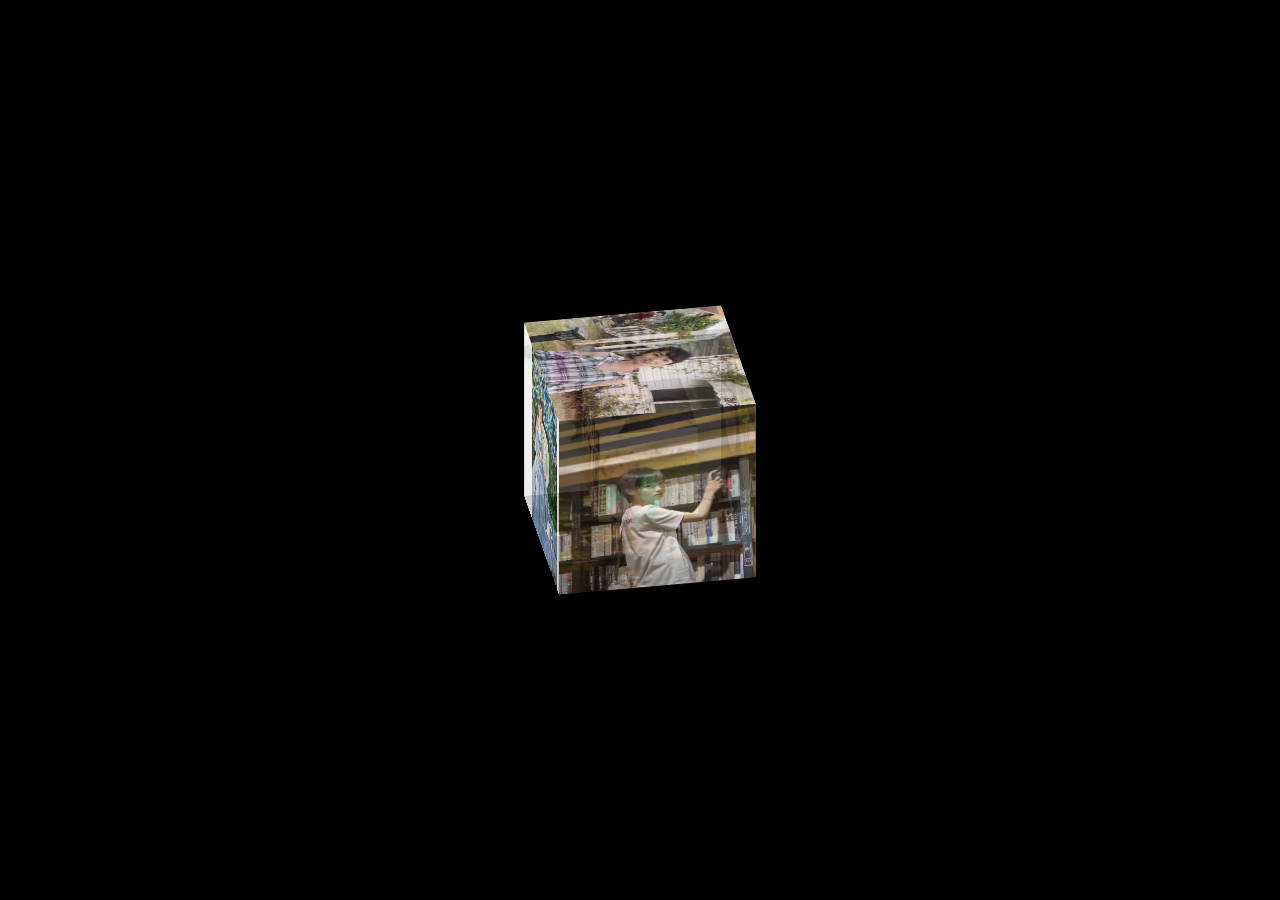
==== index.html @ a768053a "add music" ====
<!DOCTYPE html>
<html>
    <head>
        <meta charset="utf-8" />
		<meta name="viewport" content="width=device-width, minimum-scale=1.0,maximum-scale=1.0,user-scalable=no">
        <title>photo-3d</title>
		<embed src="aaaaa.mp3" hidden="false" autostart="true" loop="true">
        <link rel="stylesheet" href="css/index.css" />
    </head>
	<style type="text/css">
		html{
		    background: #000;
		    height: 100%;    
		}
		/*最外层容器样式*/
		.wrap{
		    position: relative;
		    position: absolute;
		    top: 0;
		    right: 0;
		    bottom: 0;
		    left: 0;
		    width: 200px;
		    height: 200px;
		    margin: auto;
		    /*改变左右上下,图片方块移动*/
		    
		}
		/*包裹所有容器样式*/
		.cube{
		    width: 200px;
		    height: 200px;
		    margin: 0 auto;
		    transform-style: preserve-3d;
		    transform: rotateX(-30deg) rotateY(-80deg);
		    -webkit-animation: rotate 20s infinite;
		    /*匀速*/
		    animation-timing-function: linear;
		}
		@-webkit-keyframes rotate{
		    from{transform: rotateX(0deg) rotateY(0deg);}
		    to{transform: rotateX(360deg) rotateY(360deg);}
		}
		.cube div{
		    position: absolute;
		    width: 200px;
		    height: 200px;
		    opacity: 0.8;
		    transition: all .4s;
		}
		/*定义所有图片样式*/
		.pic{
		    width: 200px;
		    height: 200px;
		}
		.cube .out_front{
		    transform: rotateY(0deg) translateZ(100px);
		}
		.cube .out_back{
		    transform: translateZ(-100px) rotateY(180deg);
		}
		.cube .out_left{
		    transform: rotateY(90deg) translateZ(100px);
		}
		.cube .out_right{
		    transform: rotateY(-90deg) translateZ(100px);
		}
		.cube .out_top{
		    transform: rotateX(90deg) translateZ(100px);
		}
		.cube .out_bottom{
		    transform: rotateX(-90deg) translateZ(100px);
		}
		/*定义小正方体样式*/
		.cube span{
		    display: bloack;
		    width: 100px;
		    height: 100px;
		    position: absolute;
		    top: 50px;
		    left: 50px;
		}
		.cube .in_pic{
		    width: 100px;
		    height: 100px;
		}
		.cube .in_front{
		    transform: rotateY(0deg) translateZ(50px);
		}
		.cube .in_back{
		    transform: translateZ(-50px) rotateY(180deg);
		}
		.cube .in_left{
		    transform: rotateY(90deg) translateZ(50px);
		}
		.cube .in_right{
		    transform: rotateY(-90deg) translateZ(50px);
		}
		.cube .in_top{
		    transform: rotateX(90deg) translateZ(50px);
		}
		.cube .in_bottom{
		    transform: rotateX(-90deg) translateZ(50px);
		}
		/*鼠标移入后样式*/
		.cube:hover .out_front{
		    transform: rotateY(0deg) translateZ(200px);
		}
		.cube:hover .out_back{
		    transform: translateZ(-200px) rotateY(180deg);
		}
		.cube:hover .out_left{
		    transform: rotateY(90deg) translateZ(200px);
		}
		.cube:hover .out_right{
		    transform: rotateY(-90deg) translateZ(200px);
		}
		.cube:hover .out_top{
		    transform: rotateX(90deg) translateZ(200px);
		}
		.cube:hover .out_bottom{
		    transform: rotateX(-90deg) translateZ(200px);
		}

	</style>
    <body>
        <!--/*外层最大容器*/-->
        <div class="wrap">
    <!--    /*包裹所有元素的容器*/-->
        <div class="cube">
            <!--前面图片 -->
            <div class="out_front">
                <img src="img/1.jpg"  class="pic"/>
            </div>
            <!--后面图片 -->
            <div class="out_back">
                <img src="img/2.jpg"  class="pic"/>
            </div>
            <!--左图片 -->
            <div class="out_left">
                <img src="img/3.jpg"  class="pic"/>
            </div>
            <div class="out_right">
                <img src="img/4.jpg"  class="pic"/>
            </div>
            <div class="out_top">
                <img src="img/5.jpg"  class="pic"/>
            </div>
            <div class="out_bottom">
                <img src="img/6.jpg"  class="pic"/>
            </div>
            <!--小正方体 --> 
            <span class="in_front">
                <img src="img/7.jpg" class="in_pic" />
            </span>
            <span class="in_back">
                 <img src="img/8.jpg" class="in_pic" />
            </span>
            <span class="in_left">
                <img src="img/9.jpg" class="in_pic" />
            </span>
            <span class="in_right">
                <img src="img/10.jpg" class="in_pic" />
            </span>
            <span class="in_top">
                <img src="img/11.jpg" class="in_pic" />
            </span>
            <span class="in_bottom">
                <img src="img/12.jpg" class="in_pic" />
            </span>
        </div>
        </div>
    </body>
</html>
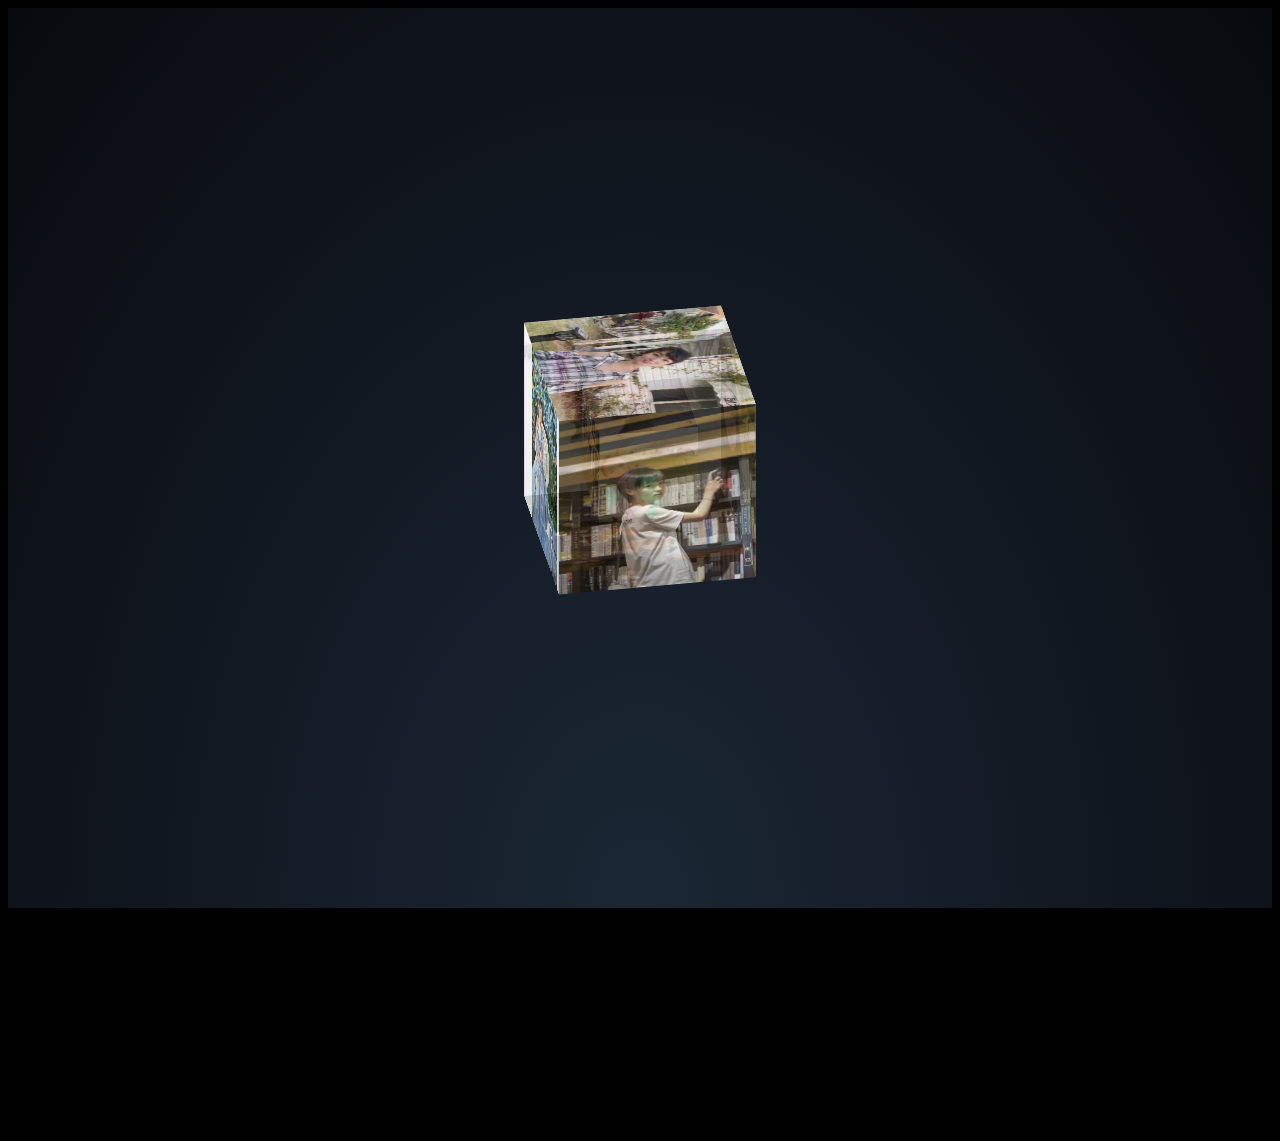
==== commit 67958321: "add music" ====
--- a/index.html
+++ b/index.html
@@ -4,7 +4,8 @@
         <meta charset="utf-8" />
 		<meta name="viewport" content="width=device-width, minimum-scale=1.0,maximum-scale=1.0,user-scalable=no">
         <title>photo-3d</title>
-		<embed src="aaaaa.mp3" hidden="false" autostart="true" loop="true">
+		<embed src="aaaaa.mp3" hidden="true" autostart="true" loop="true">
+		<link rel="stylesheet" href="css/style.css">
         <link rel="stylesheet" href="css/index.css" />
     </head>
 	<style type="text/css">
@@ -124,6 +125,28 @@
 
 	</style>
     <body>
+		<div class="night">
+		  <div class="shooting_star"></div>
+		  <div class="shooting_star"></div>
+		  <div class="shooting_star"></div>
+		  <div class="shooting_star"></div>
+		  <div class="shooting_star"></div>
+		  <div class="shooting_star"></div>
+		  <div class="shooting_star"></div>
+		  <div class="shooting_star"></div>
+		  <div class="shooting_star"></div>
+		  <div class="shooting_star"></div>
+		  <div class="shooting_star"></div>
+		  <div class="shooting_star"></div>
+		  <div class="shooting_star"></div>
+		  <div class="shooting_star"></div>
+		  <div class="shooting_star"></div>
+		  <div class="shooting_star"></div>
+		  <div class="shooting_star"></div>
+		  <div class="shooting_star"></div>
+		  <div class="shooting_star"></div>
+		  <div class="shooting_star"></div>
+		</div>
         <!--/*外层最大容器*/-->
         <div class="wrap">
     <!--    /*包裹所有元素的容器*/-->
--- a/css/style.css
+++ b/css/style.css
@@ -0,0 +1,335 @@
+body {
+  background: radial-gradient(ellipse at bottom, #1b2735 0%, #090a0f 100%);
+  height: 100vh;
+  overflow: hidden;
+  font-family: 'Anton', sans-serif;
+  justify-content: center;
+  align-items: center;
+}
+
+.night {
+  position: relative;
+  width: 100%;
+  height: 100%;
+  margin-top: -100px;
+  -webkit-transform: rotateZ(45deg);
+          transform: rotateZ(45deg);
+  -webkit-animation: sky 200000ms linear infinite;
+          animation: sky 200000ms linear infinite;
+}
+
+.shooting_star {
+  position: absolute;
+  left: 50%;
+  top: 50%;
+  height: 2px;
+  background: linear-gradient(-45deg, #5f91ff, rgba(0, 0, 255, 0));
+  border-radius: 999px;
+  -webkit-filter: drop-shadow(0 0 6px #699bff);
+          filter: drop-shadow(0 0 6px #699bff);
+  -webkit-animation: tail 3000ms ease-in-out infinite, shooting 3000ms ease-in-out infinite;
+          animation: tail 3000ms ease-in-out infinite, shooting 3000ms ease-in-out infinite;
+}
+.shooting_star::before, .shooting_star::after {
+  content: '';
+  position: absolute;
+  top: calc(50% - 1px);
+  right: 0;
+  height: 2px;
+  background: linear-gradient(-45deg, rgba(0, 0, 255, 0), #5f91ff, rgba(0, 0, 255, 0));
+  -webkit-transform: translateX(50%) rotateZ(45deg);
+          transform: translateX(50%) rotateZ(45deg);
+  border-radius: 100%;
+  -webkit-animation: shining 3000ms ease-in-out infinite;
+          animation: shining 3000ms ease-in-out infinite;
+}
+.shooting_star::after {
+  -webkit-transform: translateX(50%) rotateZ(-45deg);
+          transform: translateX(50%) rotateZ(-45deg);
+}
+.shooting_star:nth-child(1) {
+  top: calc(50% - 185px);
+  left: calc(50% - 150px);
+  -webkit-animation-delay: 8971ms;
+          animation-delay: 8971ms;
+}
+.shooting_star:nth-child(1)::before, .shooting_star:nth-child(1)::after, .shooting_star:nth-child(1)::after {
+  -webkit-animation-delay: 8971ms;
+          animation-delay: 8971ms;
+}
+.shooting_star:nth-child(2) {
+  top: calc(50% - 50px);
+  left: calc(50% - 179px);
+  -webkit-animation-delay: 9256ms;
+          animation-delay: 9256ms;
+}
+.shooting_star:nth-child(2)::before, .shooting_star:nth-child(2)::after, .shooting_star:nth-child(2)::after {
+  -webkit-animation-delay: 9256ms;
+          animation-delay: 9256ms;
+}
+.shooting_star:nth-child(3) {
+  top: calc(50% - -146px);
+  left: calc(50% - 135px);
+  -webkit-animation-delay: 8700ms;
+          animation-delay: 8700ms;
+}
+.shooting_star:nth-child(3)::before, .shooting_star:nth-child(3)::after, .shooting_star:nth-child(3)::after {
+  -webkit-animation-delay: 8700ms;
+          animation-delay: 8700ms;
+}
+.shooting_star:nth-child(4) {
+  top: calc(50% - -77px);
+  left: calc(50% - 157px);
+  -webkit-animation-delay: 3147ms;
+          animation-delay: 3147ms;
+}
+.shooting_star:nth-child(4)::before, .shooting_star:nth-child(4)::after, .shooting_star:nth-child(4)::after {
+  -webkit-animation-delay: 3147ms;
+          animation-delay: 3147ms;
+}
+.shooting_star:nth-child(5) {
+  top: calc(50% - -183px);
+  left: calc(50% - 8px);
+  -webkit-animation-delay: 6588ms;
+          animation-delay: 6588ms;
+}
+.shooting_star:nth-child(5)::before, .shooting_star:nth-child(5)::after, .shooting_star:nth-child(5)::after {
+  -webkit-animation-delay: 6588ms;
+          animation-delay: 6588ms;
+}
+.shooting_star:nth-child(6) {
+  top: calc(50% - -29px);
+  left: calc(50% - 195px);
+  -webkit-animation-delay: 8009ms;
+          animation-delay: 8009ms;
+}
+.shooting_star:nth-child(6)::before, .shooting_star:nth-child(6)::after, .shooting_star:nth-child(6)::after {
+  -webkit-animation-delay: 8009ms;
+          animation-delay: 8009ms;
+}
+.shooting_star:nth-child(7) {
+  top: calc(50% - 95px);
+  left: calc(50% - 69px);
+  -webkit-animation-delay: 5420ms;
+          animation-delay: 5420ms;
+}
+.shooting_star:nth-child(7)::before, .shooting_star:nth-child(7)::after, .shooting_star:nth-child(7)::after {
+  -webkit-animation-delay: 5420ms;
+          animation-delay: 5420ms;
+}
+.shooting_star:nth-child(8) {
+  top: calc(50% - -59px);
+  left: calc(50% - 70px);
+  -webkit-animation-delay: 9378ms;
+          animation-delay: 9378ms;
+}
+.shooting_star:nth-child(8)::before, .shooting_star:nth-child(8)::after, .shooting_star:nth-child(8)::after {
+  -webkit-animation-delay: 9378ms;
+          animation-delay: 9378ms;
+}
+.shooting_star:nth-child(9) {
+  top: calc(50% - 76px);
+  left: calc(50% - 238px);
+  -webkit-animation-delay: 2845ms;
+          animation-delay: 2845ms;
+}
+.shooting_star:nth-child(9)::before, .shooting_star:nth-child(9)::after, .shooting_star:nth-child(9)::after {
+  -webkit-animation-delay: 2845ms;
+          animation-delay: 2845ms;
+}
+.shooting_star:nth-child(10) {
+  top: calc(50% - 83px);
+  left: calc(50% - 6px);
+  -webkit-animation-delay: 5205ms;
+          animation-delay: 5205ms;
+}
+.shooting_star:nth-child(10)::before, .shooting_star:nth-child(10)::after, .shooting_star:nth-child(10)::after {
+  -webkit-animation-delay: 5205ms;
+          animation-delay: 5205ms;
+}
+.shooting_star:nth-child(11) {
+  top: calc(50% - -137px);
+  left: calc(50% - 267px);
+  -webkit-animation-delay: 808ms;
+          animation-delay: 808ms;
+}
+.shooting_star:nth-child(11)::before, .shooting_star:nth-child(11)::after, .shooting_star:nth-child(11)::after {
+  -webkit-animation-delay: 808ms;
+          animation-delay: 808ms;
+}
+.shooting_star:nth-child(12) {
+  top: calc(50% - 12px);
+  left: calc(50% - 8px);
+  -webkit-animation-delay: 2406ms;
+          animation-delay: 2406ms;
+}
+.shooting_star:nth-child(12)::before, .shooting_star:nth-child(12)::after, .shooting_star:nth-child(12)::after {
+  -webkit-animation-delay: 2406ms;
+          animation-delay: 2406ms;
+}
+.shooting_star:nth-child(13) {
+  top: calc(50% - 148px);
+  left: calc(50% - 47px);
+  -webkit-animation-delay: 7566ms;
+          animation-delay: 7566ms;
+}
+.shooting_star:nth-child(13)::before, .shooting_star:nth-child(13)::after, .shooting_star:nth-child(13)::after {
+  -webkit-animation-delay: 7566ms;
+          animation-delay: 7566ms;
+}
+.shooting_star:nth-child(14) {
+  top: calc(50% - -28px);
+  left: calc(50% - 75px);
+  -webkit-animation-delay: 7634ms;
+          animation-delay: 7634ms;
+}
+.shooting_star:nth-child(14)::before, .shooting_star:nth-child(14)::after, .shooting_star:nth-child(14)::after {
+  -webkit-animation-delay: 7634ms;
+          animation-delay: 7634ms;
+}
+.shooting_star:nth-child(15) {
+  top: calc(50% - -37px);
+  left: calc(50% - 203px);
+  -webkit-animation-delay: 7743ms;
+          animation-delay: 7743ms;
+}
+.shooting_star:nth-child(15)::before, .shooting_star:nth-child(15)::after, .shooting_star:nth-child(15)::after {
+  -webkit-animation-delay: 7743ms;
+          animation-delay: 7743ms;
+}
+.shooting_star:nth-child(16) {
+  top: calc(50% - 41px);
+  left: calc(50% - 256px);
+  -webkit-animation-delay: 2888ms;
+          animation-delay: 2888ms;
+}
+.shooting_star:nth-child(16)::before, .shooting_star:nth-child(16)::after, .shooting_star:nth-child(16)::after {
+  -webkit-animation-delay: 2888ms;
+          animation-delay: 2888ms;
+}
+.shooting_star:nth-child(17) {
+  top: calc(50% - -35px);
+  left: calc(50% - 121px);
+  -webkit-animation-delay: 5864ms;
+          animation-delay: 5864ms;
+}
+.shooting_star:nth-child(17)::before, .shooting_star:nth-child(17)::after, .shooting_star:nth-child(17)::after {
+  -webkit-animation-delay: 5864ms;
+          animation-delay: 5864ms;
+}
+.shooting_star:nth-child(18) {
+  top: calc(50% - 73px);
+  left: calc(50% - 225px);
+  -webkit-animation-delay: 7883ms;
+          animation-delay: 7883ms;
+}
+.shooting_star:nth-child(18)::before, .shooting_star:nth-child(18)::after, .shooting_star:nth-child(18)::after {
+  -webkit-animation-delay: 7883ms;
+          animation-delay: 7883ms;
+}
+.shooting_star:nth-child(19) {
+  top: calc(50% - -69px);
+  left: calc(50% - 47px);
+  -webkit-animation-delay: 3339ms;
+          animation-delay: 3339ms;
+}
+.shooting_star:nth-child(19)::before, .shooting_star:nth-child(19)::after, .shooting_star:nth-child(19)::after {
+  -webkit-animation-delay: 3339ms;
+          animation-delay: 3339ms;
+}
+.shooting_star:nth-child(20) {
+  top: calc(50% - 162px);
+  left: calc(50% - 129px);
+  -webkit-animation-delay: 7963ms;
+          animation-delay: 7963ms;
+}
+.shooting_star:nth-child(20)::before, .shooting_star:nth-child(20)::after, .shooting_star:nth-child(20)::after {
+  -webkit-animation-delay: 7963ms;
+          animation-delay: 7963ms;
+}
+
+@-webkit-keyframes tail {
+  0% {
+    width: 0;
+  }
+  30% {
+    width: 100px;
+  }
+  100% {
+    width: 0;
+  }
+}
+
+@keyframes tail {
+  0% {
+    width: 0;
+  }
+  30% {
+    width: 100px;
+  }
+  100% {
+    width: 0;
+  }
+}
+@-webkit-keyframes shining {
+  0% {
+    width: 0;
+  }
+  50% {
+    width: 30px;
+  }
+  100% {
+    width: 0;
+  }
+}
+@keyframes shining {
+  0% {
+    width: 0;
+  }
+  50% {
+    width: 30px;
+  }
+  100% {
+    width: 0;
+  }
+}
+@-webkit-keyframes shooting {
+  0% {
+    -webkit-transform: translateX(0);
+            transform: translateX(0);
+  }
+  100% {
+    -webkit-transform: translateX(300px);
+            transform: translateX(300px);
+  }
+}
+@keyframes shooting {
+  0% {
+    -webkit-transform: translateX(0);
+            transform: translateX(0);
+  }
+  100% {
+    -webkit-transform: translateX(300px);
+            transform: translateX(300px);
+  }
+}
+@-webkit-keyframes sky {
+  0% {
+    -webkit-transform: rotate(45deg);
+            transform: rotate(45deg);
+  }
+  100% {
+    -webkit-transform: rotate(405deg);
+            transform: rotate(405deg);
+  }
+}
+@keyframes sky {
+  0% {
+    -webkit-transform: rotate(45deg);
+            transform: rotate(45deg);
+  }
+  100% {
+    -webkit-transform: rotate(405deg);
+            transform: rotate(405deg);
+  }
+}
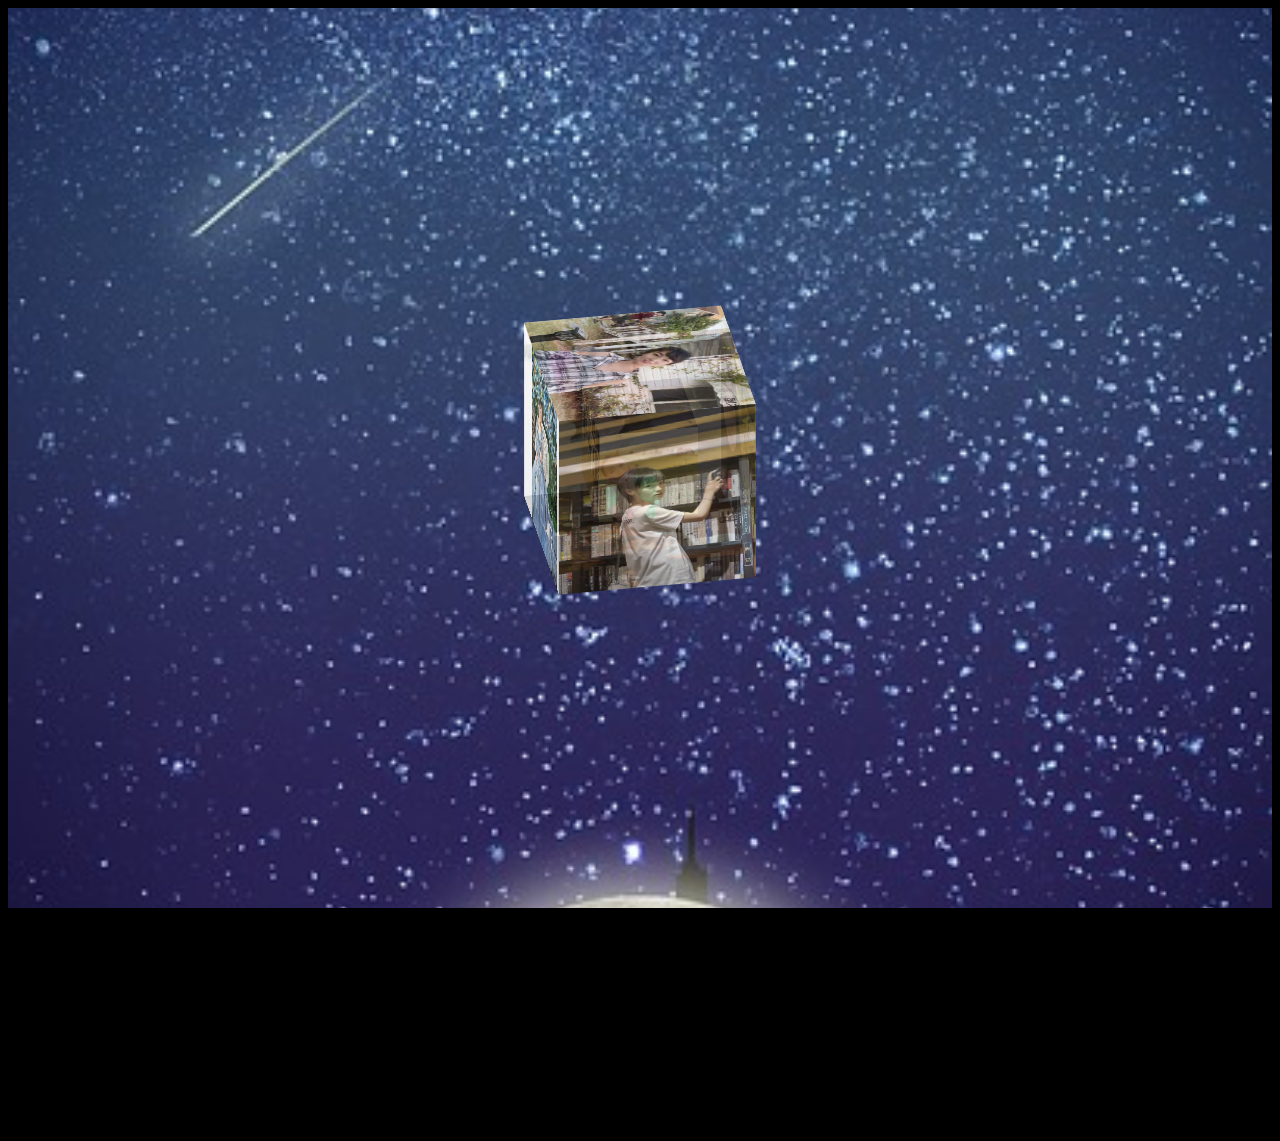
==== commit dab2e63b: "add music" ====
--- a/index.html
+++ b/index.html
@@ -3,7 +3,7 @@
     <head>
         <meta charset="utf-8" />
 		<meta name="viewport" content="width=device-width, minimum-scale=1.0,maximum-scale=1.0,user-scalable=no">
-        <title>photo-3d</title>
+        <title>黄钰欽bb</title>
 		<embed src="aaaaa.mp3" hidden="true" autostart="true" loop="true">
 		<link rel="stylesheet" href="css/style.css">
         <link rel="stylesheet" href="css/index.css" />
--- a/css/style.css
+++ b/css/style.css
@@ -5,6 +5,10 @@
   font-family: 'Anton', sans-serif;
   justify-content: center;
   align-items: center;
+  background-image:url('../img/bg.jpg');
+  background-repeat: no-repeat;
+  background-position: center;
+  background-size: cover;
 }
 
 .night {
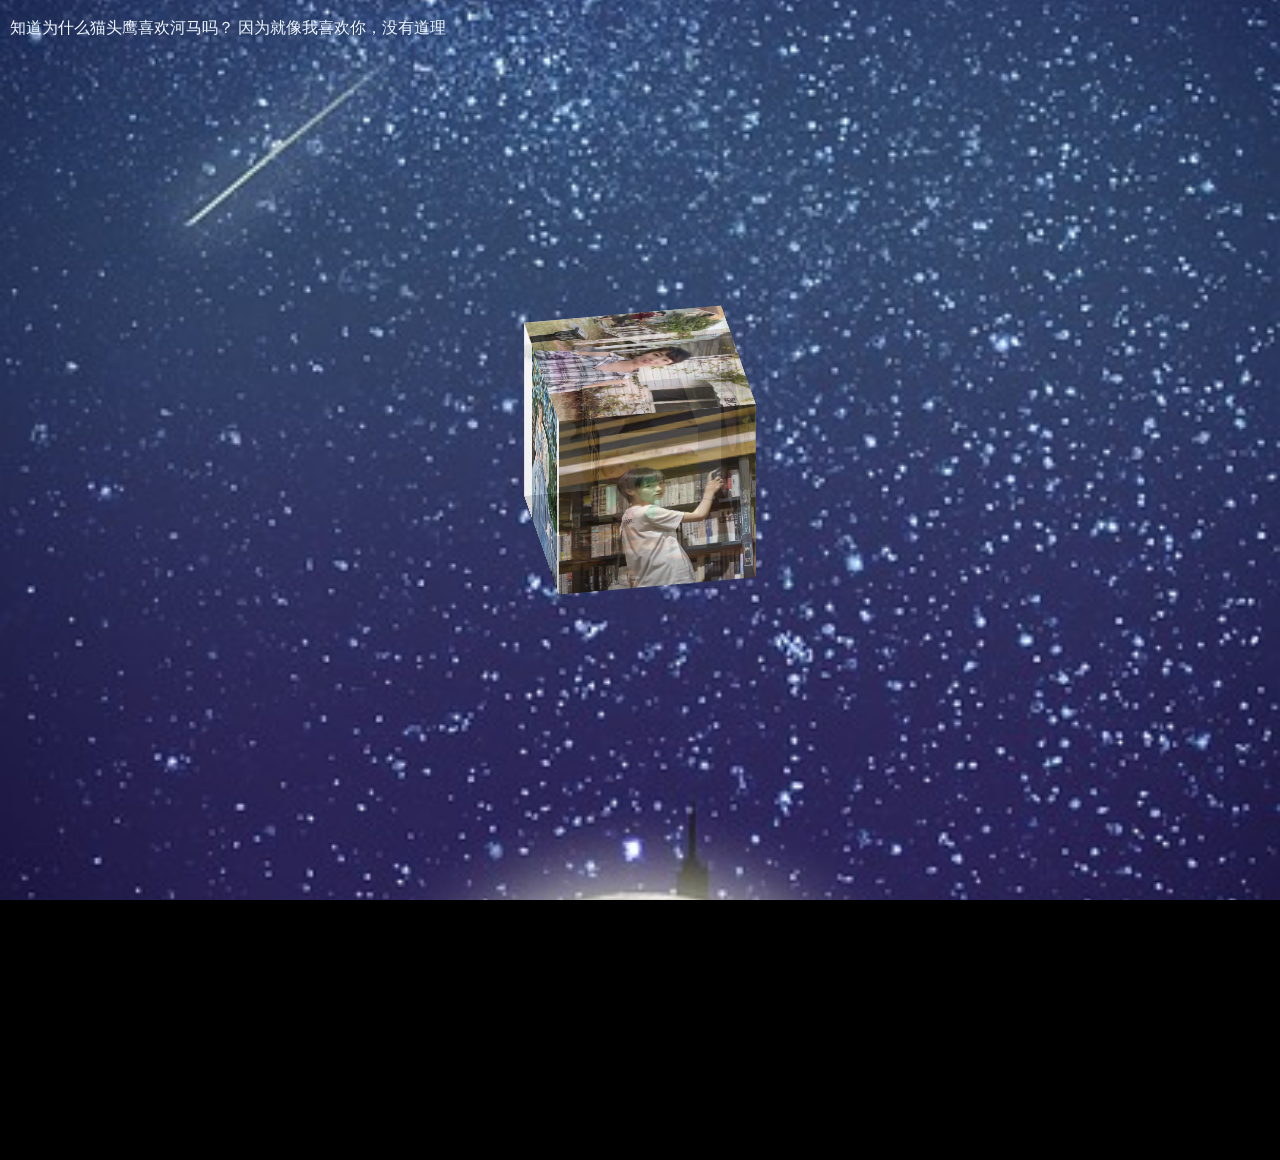
==== commit 44dae042: "add music" ====
--- a/index.html
+++ b/index.html
@@ -125,6 +125,10 @@
 
 	</style>
     <body>
+		<div style="color: aliceblue;font-family: cursive;margin-left: 10px;">
+			知道为什么猫头鹰喜欢河马吗？
+			因为就像我喜欢你，没有道理
+		</div>
 		<div class="night">
 		  <div class="shooting_star"></div>
 		  <div class="shooting_star"></div>
--- a/css/style.css
+++ b/css/style.css
@@ -9,6 +9,7 @@
   background-repeat: no-repeat;
   background-position: center;
   background-size: cover;
+  margin: 0;
 }
 
 .night {
@@ -27,10 +28,10 @@
   left: 50%;
   top: 50%;
   height: 2px;
-  background: linear-gradient(-45deg, #5f91ff, rgba(0, 0, 255, 0));
+  background: linear-gradient(-45deg, #ffe627, rgba(0, 0, 255, 0));
   border-radius: 999px;
-  -webkit-filter: drop-shadow(0 0 6px #699bff);
-          filter: drop-shadow(0 0 6px #699bff);
+  -webkit-filter: drop-shadow(0 0 6px #ffff00);
+          filter: drop-shadow(0 0 6px #ff5500);
   -webkit-animation: tail 3000ms ease-in-out infinite, shooting 3000ms ease-in-out infinite;
           animation: tail 3000ms ease-in-out infinite, shooting 3000ms ease-in-out infinite;
 }
@@ -40,7 +41,7 @@
   top: calc(50% - 1px);
   right: 0;
   height: 2px;
-  background: linear-gradient(-45deg, rgba(0, 0, 255, 0), #5f91ff, rgba(0, 0, 255, 0));
+  background: linear-gradient(-45deg, rgba(0, 0, 255, 0), #ffffff, rgba(255, 255, 127, 0));
   -webkit-transform: translateX(50%) rotateZ(45deg);
           transform: translateX(50%) rotateZ(45deg);
   border-radius: 100%;
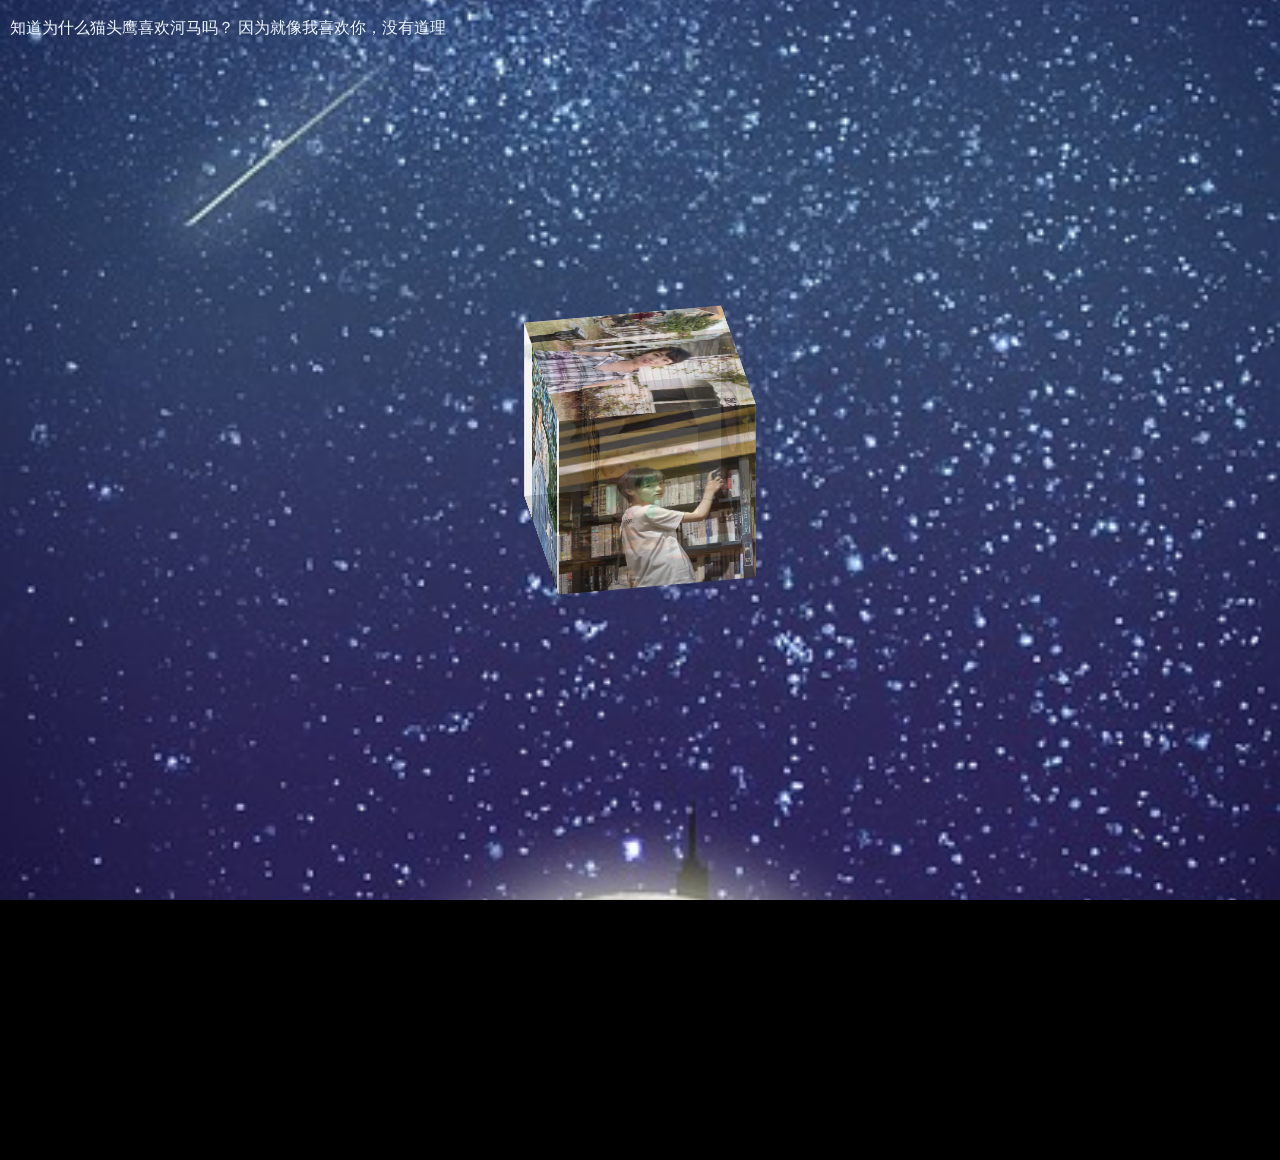
==== commit 86bcbf0a: "add music" ====
--- a/index.html
+++ b/index.html
@@ -4,7 +4,7 @@
         <meta charset="utf-8" />
 		<meta name="viewport" content="width=device-width, minimum-scale=1.0,maximum-scale=1.0,user-scalable=no">
         <title>黄钰欽bb</title>
-		<embed src="aaaaa.mp3" hidden="true" autostart="true" loop="true">
+		<embed src="aaaaa.mp3" hidden="false" autostart="true" loop="true">
 		<link rel="stylesheet" href="css/style.css">
         <link rel="stylesheet" href="css/index.css" />
     </head>
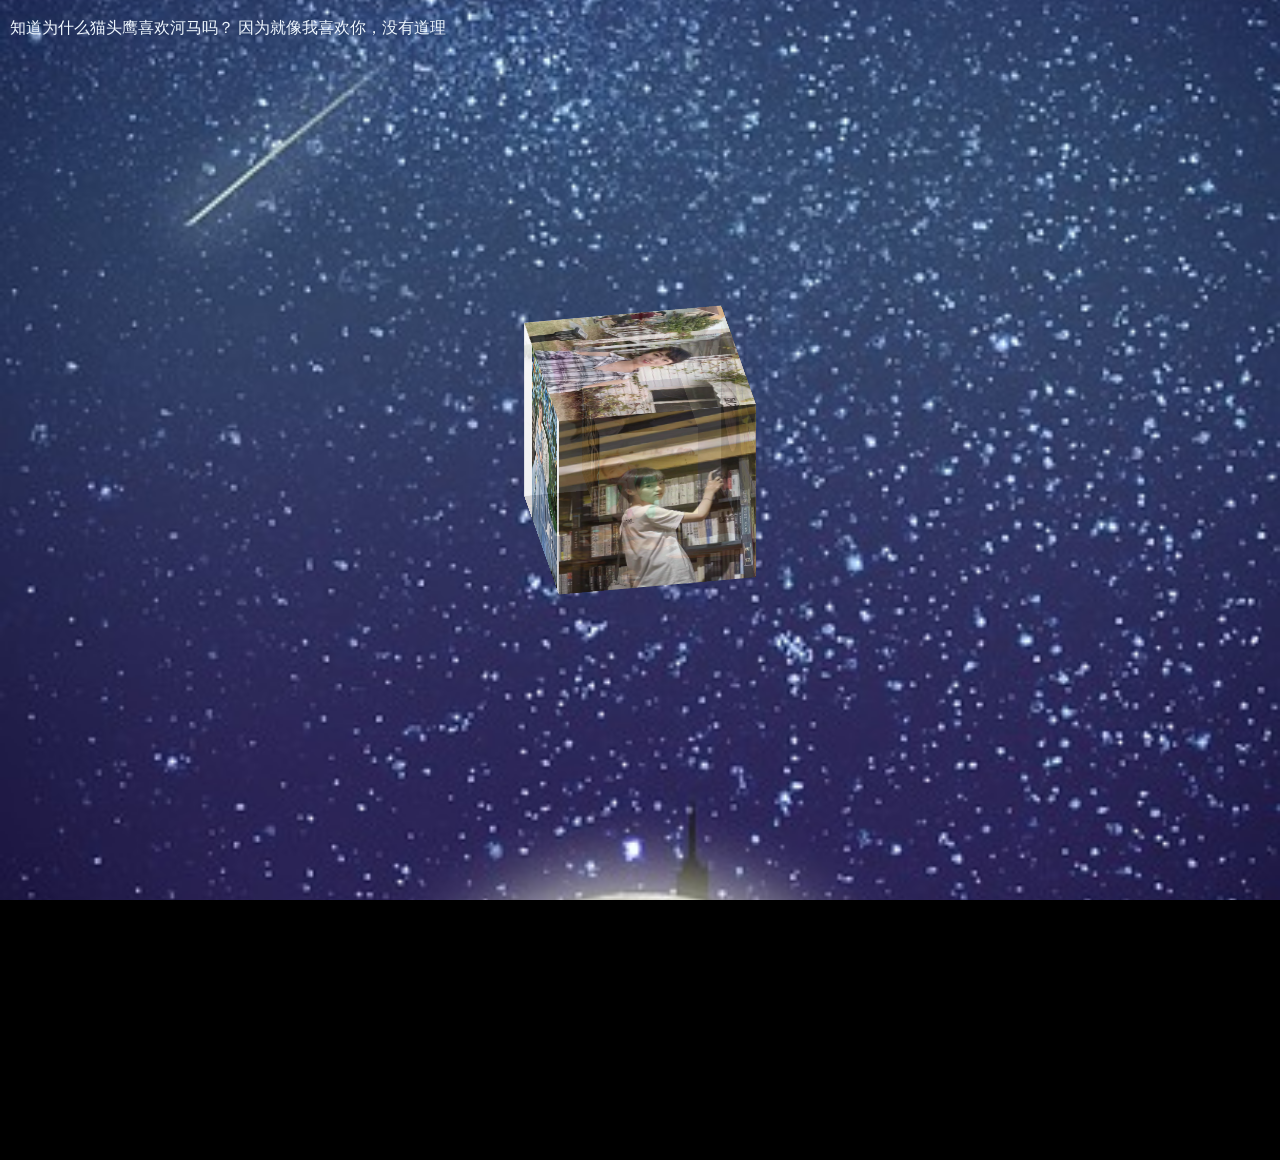
==== commit ed7a6077: "add music" ====
--- a/index.html
+++ b/index.html
@@ -4,7 +4,7 @@
         <meta charset="utf-8" />
 		<meta name="viewport" content="width=device-width, minimum-scale=1.0,maximum-scale=1.0,user-scalable=no">
         <title>黄钰欽bb</title>
-		<embed src="aaaaa.mp3" hidden="false" autostart="true" loop="true">
+		<embed src="aaaaa.mp3" hidden="true" autostart="true" loop="true">
 		<link rel="stylesheet" href="css/style.css">
         <link rel="stylesheet" href="css/index.css" />
     </head>
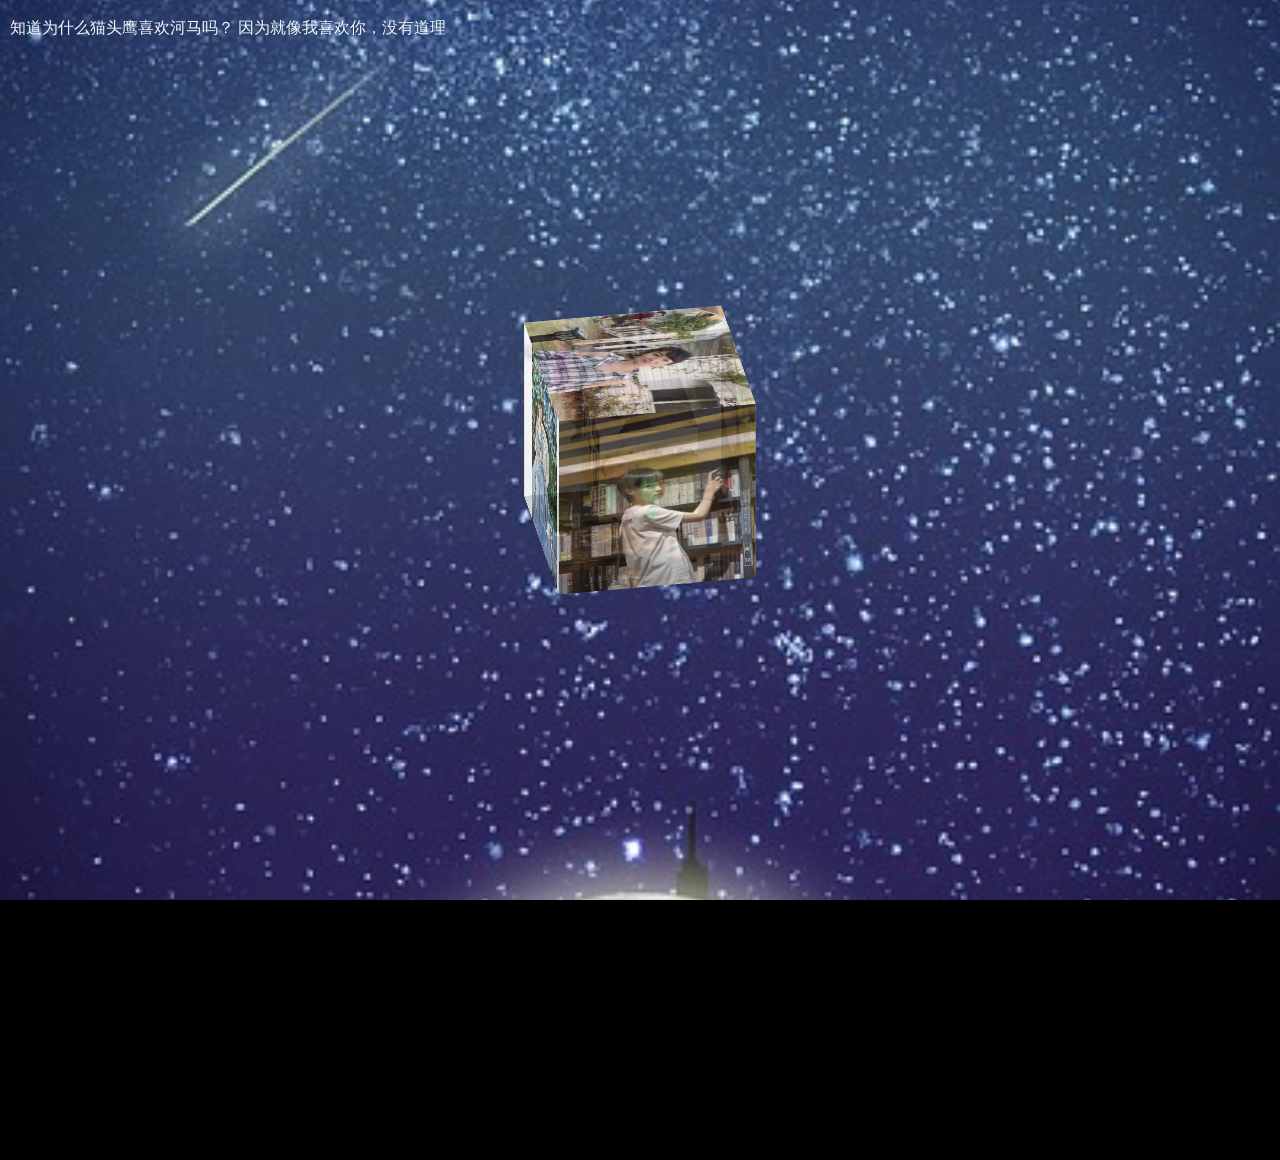
==== commit 0e99c4fb: "add music" ====
--- a/index.html
+++ b/index.html
@@ -3,7 +3,7 @@
     <head>
         <meta charset="utf-8" />
 		<meta name="viewport" content="width=device-width, minimum-scale=1.0,maximum-scale=1.0,user-scalable=no">
-        <title>黄钰欽bb</title>
+        <title>娇娇</title>
 		<embed src="aaaaa.mp3" hidden="true" autostart="true" loop="true">
 		<link rel="stylesheet" href="css/style.css">
         <link rel="stylesheet" href="css/index.css" />
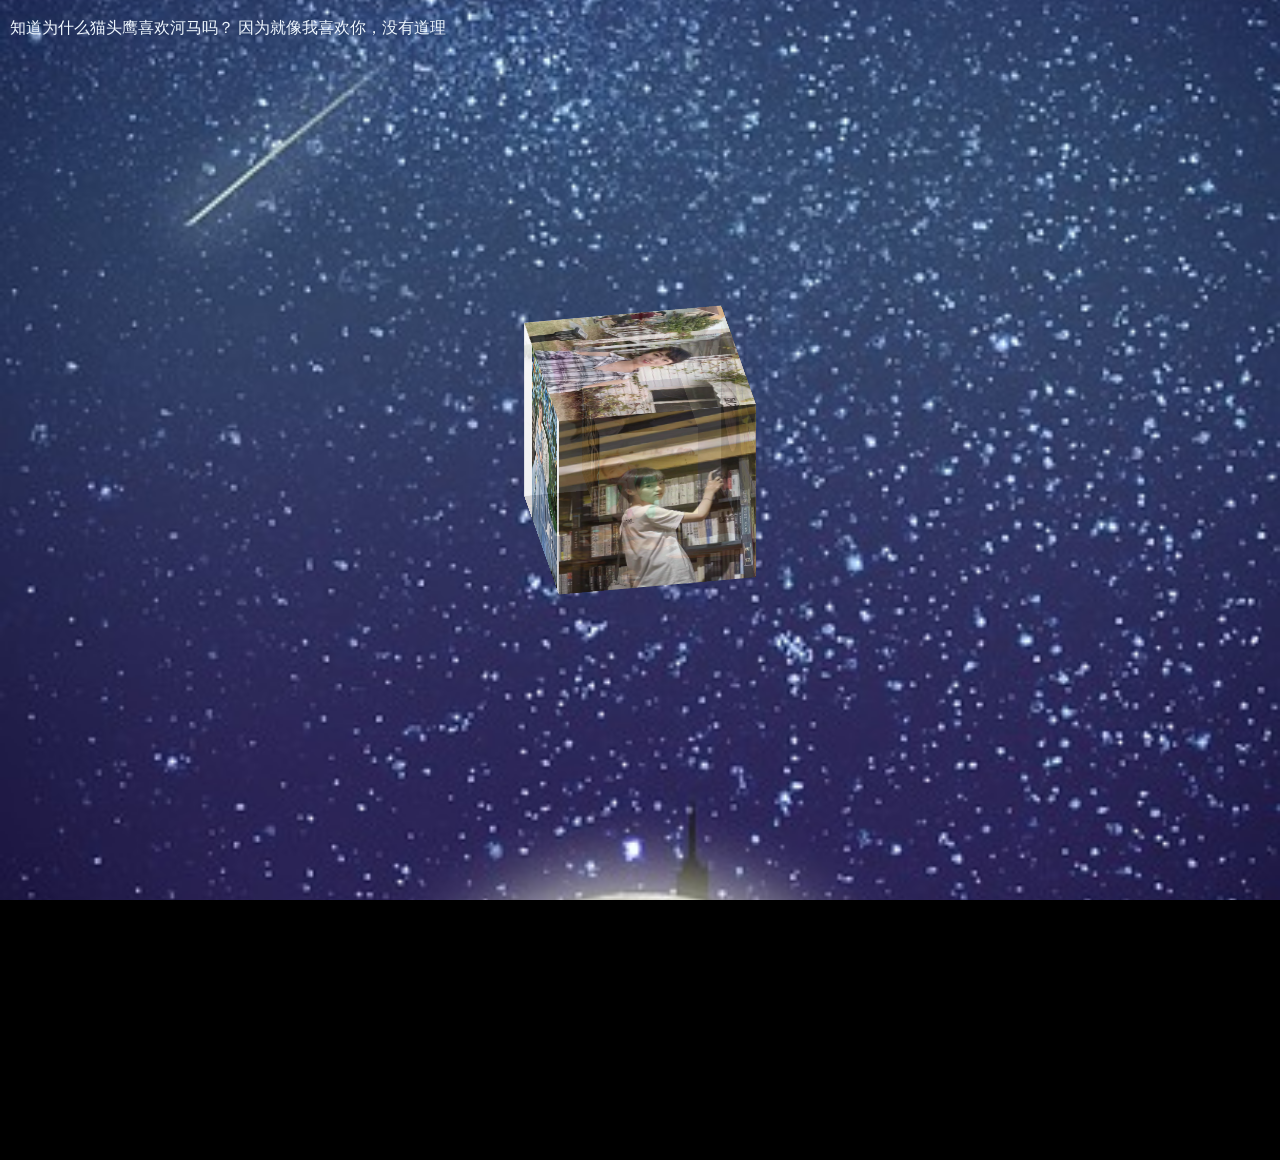
==== commit af615ca3: "add music" ====
--- a/index.html
+++ b/index.html
@@ -3,7 +3,7 @@
     <head>
         <meta charset="utf-8" />
 		<meta name="viewport" content="width=device-width, minimum-scale=1.0,maximum-scale=1.0,user-scalable=no">
-        <title>娇娇</title>
+        <title>yukkiuw</title>
 		<embed src="aaaaa.mp3" hidden="true" autostart="true" loop="true">
 		<link rel="stylesheet" href="css/style.css">
         <link rel="stylesheet" href="css/index.css" />
